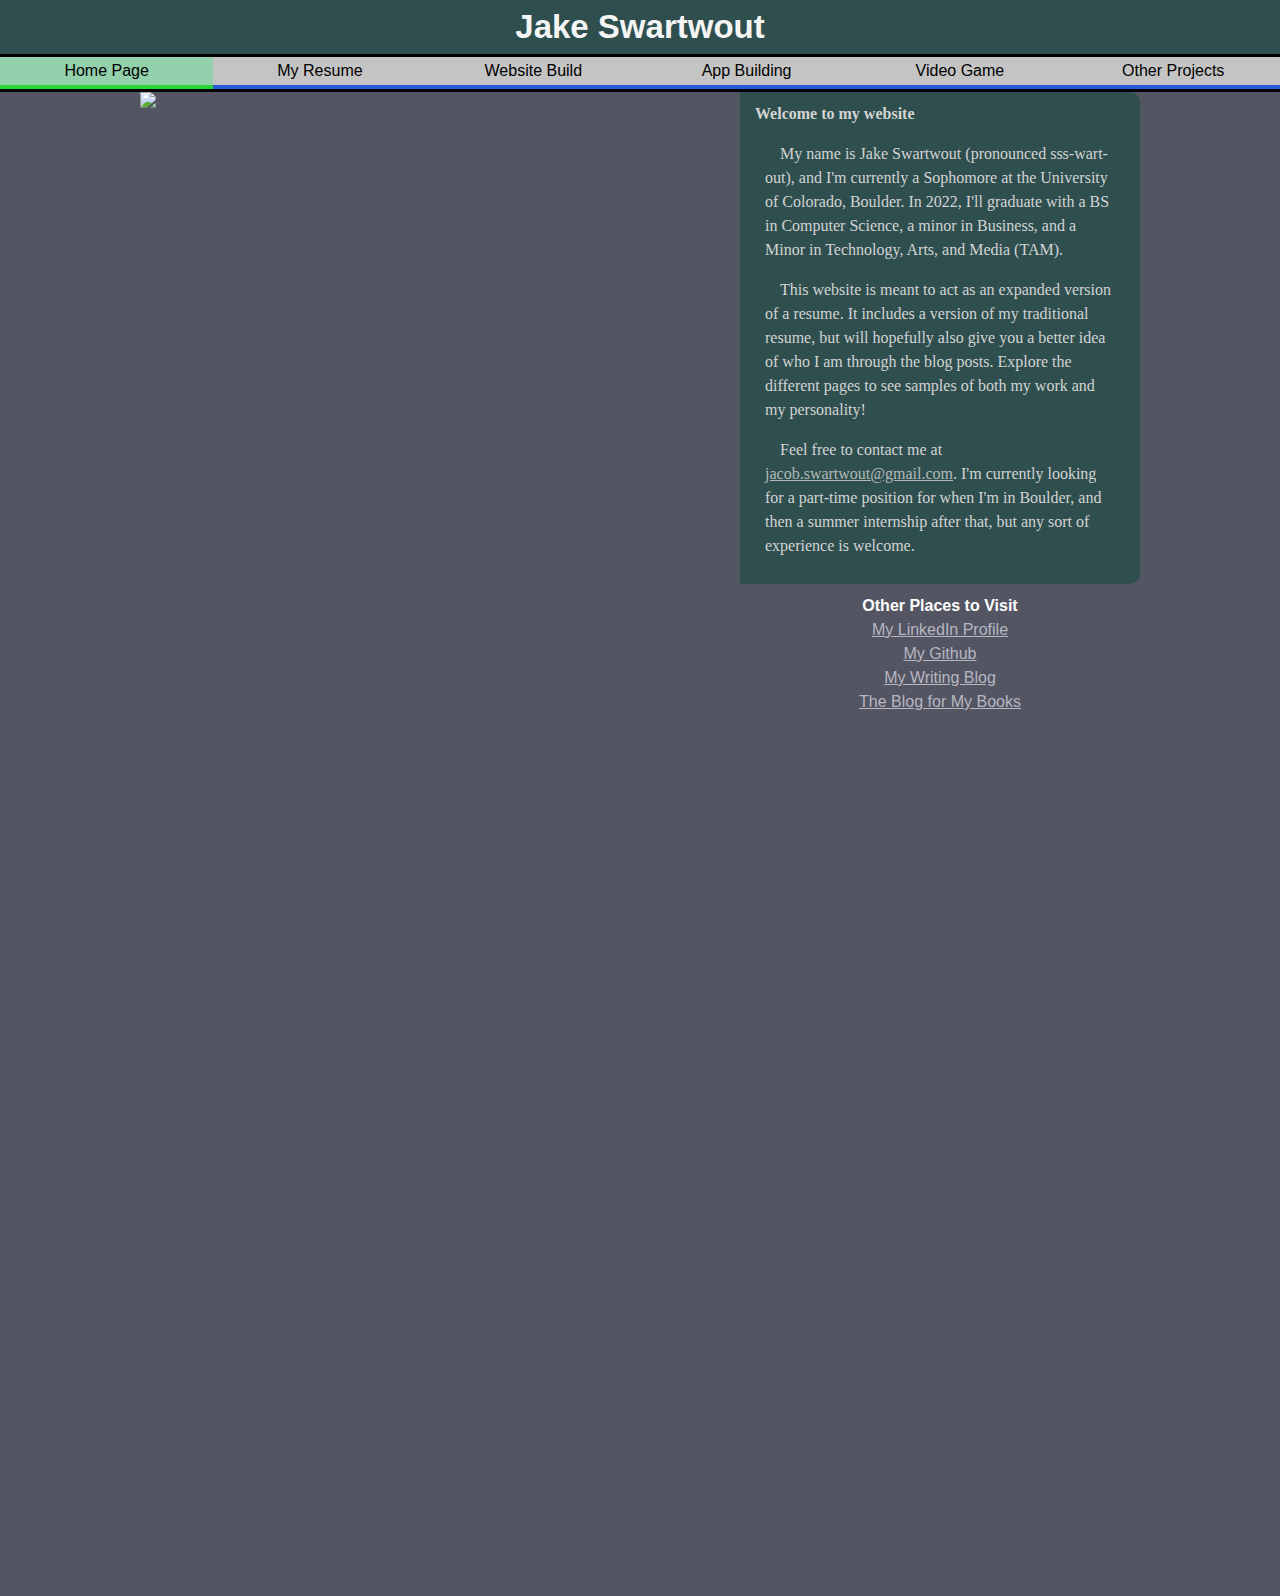
==== index.html @ fa538b1d "Efficient Styling" ====
﻿<!DOCTYPE html>
<!-- merge index-->
<html lang="en" xmlns="http://www.w3.org/1999/xhtml">
<head>
    <meta charset="utf-8" />
    <title>Jake Swartwout</title>
    <script src="mainCode.js"></script>
    <script>
        function loadMain() {
            document.getElementById("warning").innerHTML = "";
            loadMainPics();
        }

        function setActive() {
            var link = document.getElementById("home");
            link.classList.add("active");
            link.href = "";
        }

        //make the pics
        function loadMainPics() {
            //find each line across
            var lines = document.getElementsByClassName("picsAcross");
            //go through each one
            for (var j = 0; j < lines.length; j++) {
                var sumWidths = 0.000000;
                var wrapper = lines[j];
                //tally up all of the fade divs
                pics = wrapper.getElementsByClassName("fade");
                for (var i = 0; i < pics.length; i++) {
                    //make an image to find the dimensions
                    var image = pics[i].getElementsByTagName("img")[0];
                    //get the values
                    var wide = image.width;
                    var high = image.height;
                    //add the number of widths per 1 height
                    sumWidths += wide / high;
                    image.classList.remove("pic");
                }
                //tally up all of the images
                var pics = wrapper.getElementsByClassName("pic");
                for (var i = 0; i < pics.length; i++) {
                    //get the style's width
                    var wide = getComputedStyle(pics[i]).width;
                    var high = getComputedStyle(pics[i]).height;
                    //add the number of widths per 1 height
                    sumWidths += Number(wide.substring(0, wide.length - 2)) / Number(high.substring(0, high.length - 2));
                }
                //the total width then is going to be the sum of widths per height times total height
                //so the total height should be the total width divided by the sum
                var totWide = getComputedStyle(wrapper).width;
                var totHigh = Number(totWide.substring(0, totWide.length - 2)) / sumWidths;
                //set the height to what it should be, and everything else will adjust automatically
                wrapper.style.height = totHigh + "px";
            }
        }
    </script>
    <link rel="stylesheet" type="text/css" href="indexStyle.css" />
</head>

<body onload="loadMain();"
      onresize="loadMainPics()">

    <div id="pageTopper">
        <div class="mainTopper">Jake Swartwout</div>
    </div>

    <nav id="navbar"></nav>
    <script>fillInNav(); setActive();</script>

    <div id="contentWhole">
        <div id="contentContainer">
            <div id="content">
                <div id="pictures">
                    <p id="warning" style="margin:0">The page is loading. There are a lot of pictures, just give it a moment</p>
                    <div class="picsAcross">
                        <div class="fade">
                            <img src="./images/Front Page/MeBricks.jpg" class="pic">
                            <div class="fadeText">
                                <h1>This is me</h1>
                            </div>
                        </div>
                    </div>
                    <div class="picsAcross">
                        <img src="./images/Front Page/MeSnowdog.jpg" class="pic">
                        <img src="./images/Front Page/MeSnowman.jpg" class="pic">
                        <img src="./images/Front Page/MeDoor.jpg" class="pic">
                    </div>
                    <div class="picsAcross">
                        <img src="./images/Front Page/PanoramaCrop.jpg" class="pic">
                    </div>
                    <div class="picsAcross">
                        <img src="./images/Front Page/Backlit.jpg" class="pic">
                    </div>
                </div>
            </div>
            <div id="sideDescription">
                <div id="welcome">
                    Welcome to my website
                    <div id="aboutMe">
                        <p>
                            My name is Jake Swartwout (pronounced sss-wart-out), and I'm
                            currently a Sophomore at the University of Colorado, Boulder.
                            In 2022, I'll graduate with a BS in Computer Science, a
                            minor in Business, and a Minor in Technology, Arts, and Media (TAM).
                        </p>
                        <p>
                            This website is meant to act as an expanded version of a resume.
                            It includes a version of my traditional resume, but will
                            hopefully also give you a better idea of who I am through the blog posts.
                            Explore the different pages to see samples of both my work and my personality!
                        </p>
                        <p>
                            Feel free to contact me at <a href="mailto:jacob.swartwout@gmail.com" style="text-decoration:underline; opacity: .8; color: inherit;">jacob.swartwout@gmail.com</a>.
                            I'm currently looking for a part-time position for when I'm in Boulder,
                            and then a summer internship after that, but any sort of experience is welcome.
                        </p>
                    </div>
                </div>
                <div id="sideBar"></div>
            </div>
        </div>
    </div>
    <br />
    <div id="bottomBar"></div>
    <script>addBottomBar(); fillInSideBar();</script>
</body>
</html>
---- indexStyle.css ----
﻿@import url("navBarStyle.css");

body {
    font-family: Arial;
    text-align: left;
    background-color: #535563;
    margin: 0px;
}


#pageTopper {
    background-color: darkslategrey;
    padding: 8px;
    overflow: auto;
    font-weight: bold;
}

.mainTopper {
    font-size: 33px;
    text-align: center;
    color: whitesmoke;
}

.underTopper {
    font-size: 20px;
    text-align: center;
    color: lightgrey;
}

#contentContainer {
    max-width: 1000px;
    margin: 0 auto;
    overflow: auto;
}

#content {
    float: left;
    width: 60%;
}


#welcome {
    font-family: Bahnschrift;
    font-weight: bold;
    color: lightgray;
    padding: 10px 15px;
    margin: 0 auto;
    background-color: darkslategray;
    border-radius: 0 10px 10px 0;
}

    #welcome p {
        text-indent: 15px;
        padding: 0 10px;
        font-weight: normal;
    }



#sideDescription {
    float: right;
    width: 40%;
    line-height: 150%;
    color: white;
}

a:link, a:visited {
    color: #b6b7c1;
}

a:hover {
    color: #d7daea;
}

#sideBar {
    text-align: center;
    margin: auto;
    width: unset;
    padding-top: 10px;
}

@media (max-width: 750px) {
    #content {
        float: none;
        width: 100%;
    }

    #sideDescription{
        float: none;
        width: 100%;
    }

    #welcome {
        border-radius: 0 0 10px 10px;
    }
}

.picsAcross {
    width: 100%;
    overflow: hidden;
}

img {
    float: left;
    height: 100%;
    position: relative;
}

.fadeAcross {
    width: 100%;
}

.fade {
    float: left;
    height: 100%;
    overflow: hidden;
    position: relative;
}

.fadeText {
    display: flex;
    align-items: flex-end;
    height: 100%;
    position: absolute;
    width: 100%;
}

    .fadeText h1 {
        opacity: 0;
        transition: .5s ease;
        padding: 5px;
        width: 100%;
    }

.fade:hover .fadeText h1 {
    margin-bottom: 0px;
    opacity: 1;
    transition: .5s ease;
    background-color: rgba(66, 90, 130, .8);
}

#bottomBar {
    text-align: center;
    font-style: italic;
    font-size: 10px;
    width: 100%;
    bottom: 5px;
}
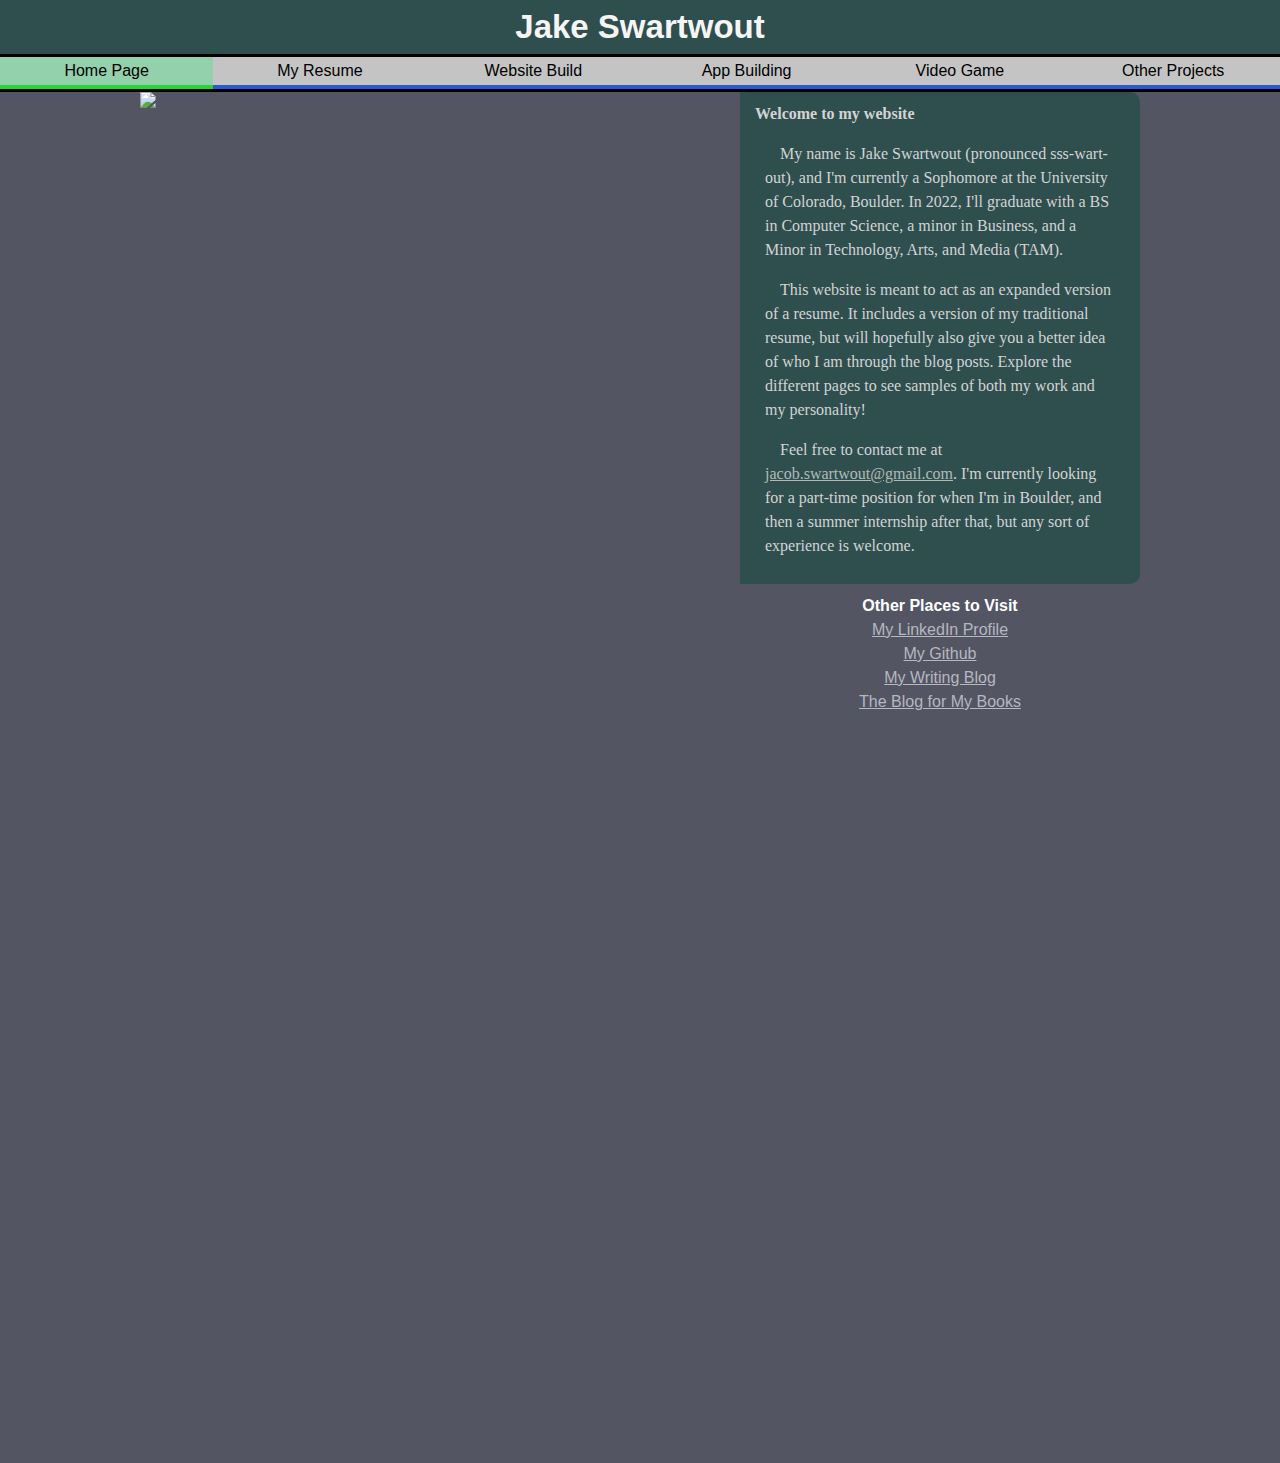
==== commit 392d2051: "Remove another picture" ====
--- a/index.html
+++ b/index.html
@@ -87,9 +87,6 @@
                         <img src="./images/Front Page/MeDoor.jpg" class="pic">
                     </div>
                     <div class="picsAcross">
-                        <img src="./images/Front Page/PanoramaCrop.jpg" class="pic">
-                    </div>
-                    <div class="picsAcross">
                         <img src="./images/Front Page/Backlit.jpg" class="pic">
                     </div>
                 </div>
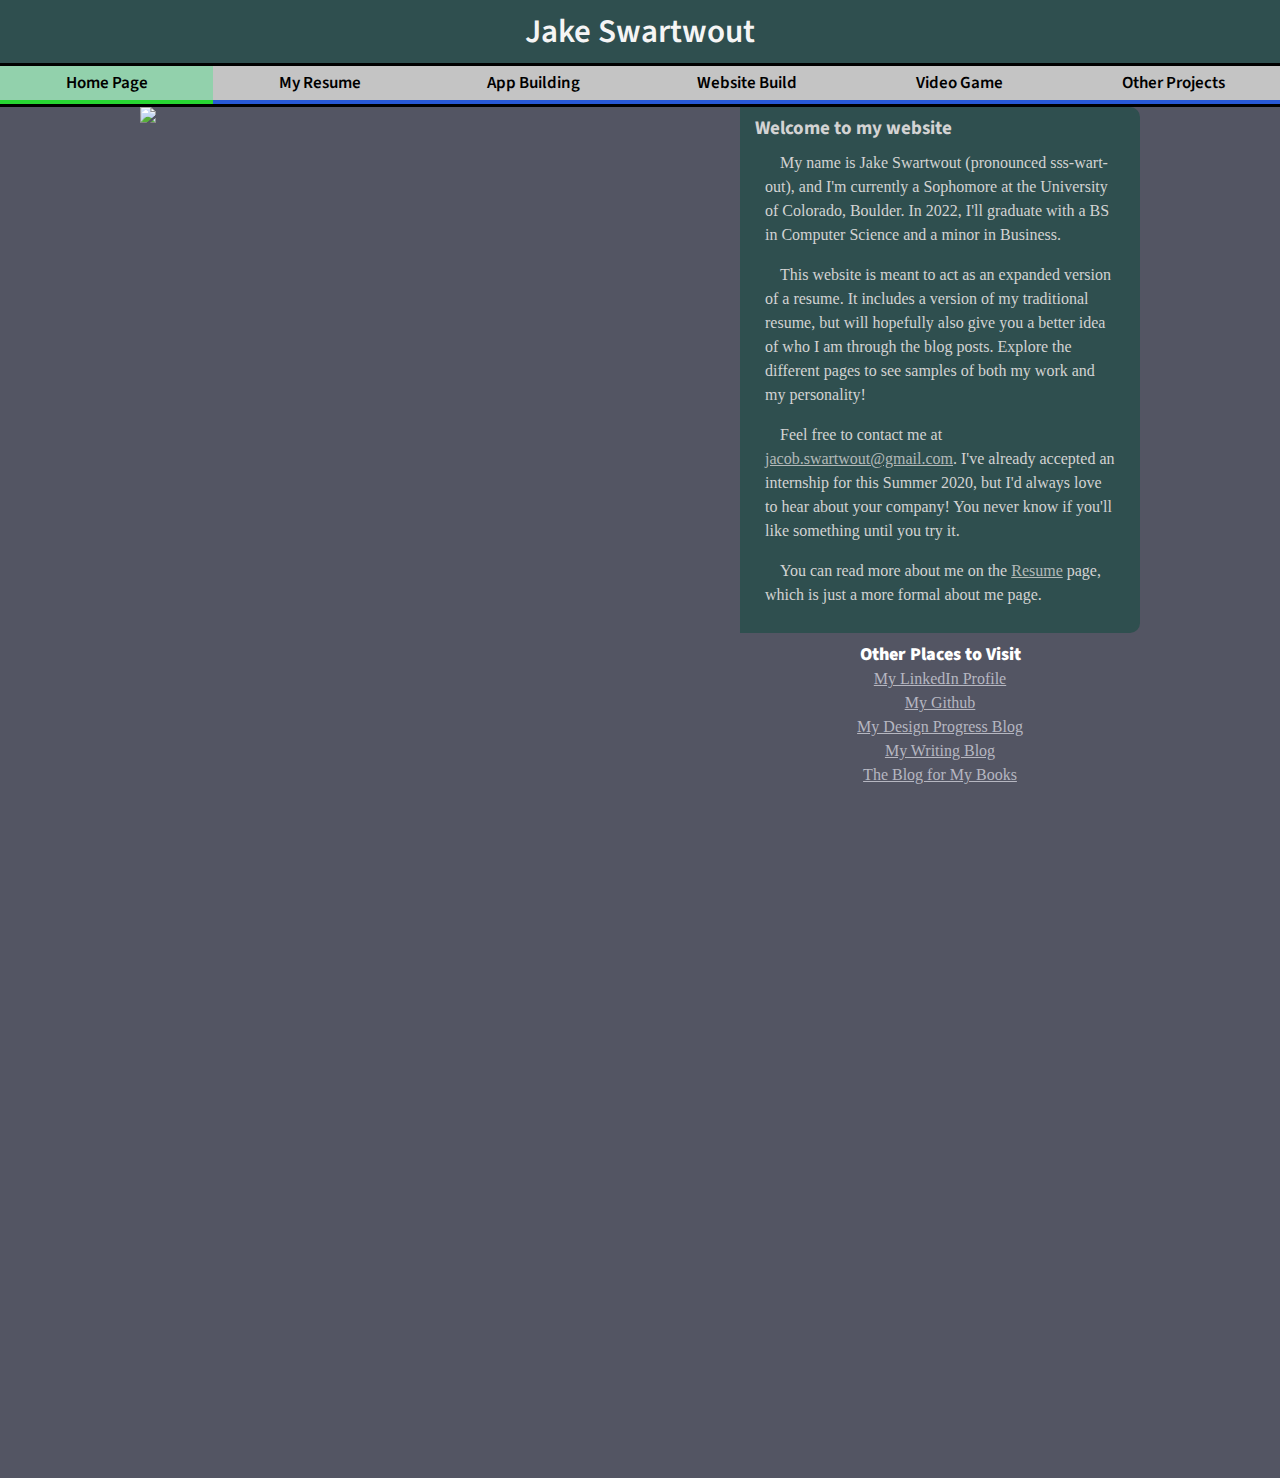
==== commit 35b504a9: "possibly adding an about me page" ====
--- a/index.html
+++ b/index.html
@@ -3,6 +3,10 @@
 <html lang="en" xmlns="http://www.w3.org/1999/xhtml">
 <head>
     <meta charset="utf-8" />
+    <!-- to make mobile devices not scale to the incorrect size-->
+    <meta name="viewport" content="width=device-width, initial-scale=1" />
+    <!-- to import the font 'Source Sans Pro' -->
+    <link href='https://fonts.googleapis.com/css?family=Source+Sans+Pro:regular,semibold' rel='stylesheet' type='text/css'>
     <title>Jake Swartwout</title>
     <script src="mainCode.js"></script>
     <script>
@@ -48,8 +52,8 @@
                 }
                 //the total width then is going to be the sum of widths per height times total height
                 //so the total height should be the total width divided by the sum
-                var totWide = getComputedStyle(wrapper).width;
-                var totHigh = Number(totWide.substring(0, totWide.length - 2)) / sumWidths;
+                var totWide = parseFloat(getComputedStyle(wrapper).width) - 1;
+                var totHigh = totWide / sumWidths;
                 //set the height to what it should be, and everything else will adjust automatically
                 wrapper.style.height = totHigh + "px";
             }
@@ -93,13 +97,13 @@
             </div>
             <div id="sideDescription">
                 <div id="welcome">
-                    Welcome to my website
+                    <div id="welcomeTitle">Welcome to my website</div>
                     <div id="aboutMe">
                         <p>
                             My name is Jake Swartwout (pronounced sss-wart-out), and I'm
                             currently a Sophomore at the University of Colorado, Boulder.
-                            In 2022, I'll graduate with a BS in Computer Science, a
-                            minor in Business, and a Minor in Technology, Arts, and Media (TAM).
+                            In 2022, I'll graduate with a BS in Computer Science and a
+                            minor in Business.
                         </p>
                         <p>
                             This website is meant to act as an expanded version of a resume.
@@ -109,8 +113,13 @@
                         </p>
                         <p>
                             Feel free to contact me at <a href="mailto:jacob.swartwout@gmail.com" style="text-decoration:underline; opacity: .8; color: inherit;">jacob.swartwout@gmail.com</a>.
-                            I'm currently looking for a part-time position for when I'm in Boulder,
-                            and then a summer internship after that, but any sort of experience is welcome.
+                            I've already accepted an internship for this Summer 2020, but I'd always love to hear
+                            about your company! You never know if you'll like something until you try it.
+                        </p>
+                        <p>
+                            You can read more about me on the
+                            <a href="resume.html" style="text-decoration:underline; opacity: .8; color: inherit;">Resume</a>
+                            page, which is just a more formal about me page.
                         </p>
                     </div>
                 </div>
--- a/indexStyle.css
+++ b/indexStyle.css
@@ -1,4 +1,9 @@
 ﻿@import url("navBarStyle.css");
+
+@viewport {
+    width: device-width;
+    zoom: 1.0;
+}
 
 body {
     font-family: Arial;
@@ -12,13 +17,14 @@
     background-color: darkslategrey;
     padding: 8px;
     overflow: auto;
-    font-weight: bold;
+    font-family: 'Source Sans Pro';
 }
 
 .mainTopper {
     font-size: 33px;
     text-align: center;
     color: whitesmoke;
+    font-weight: 600;
 }
 
 .underTopper {
@@ -53,8 +59,13 @@
         text-indent: 15px;
         padding: 0 10px;
         font-weight: normal;
+        margin-top: 10px;
     }
 
+    #welcomeTitle {
+        font-family: 'Source Sans Pro';
+        font-size: 19px;
+    }
 
 
 #sideDescription {
@@ -77,6 +88,16 @@
     margin: auto;
     width: unset;
     padding-top: 10px;
+    font-family: 'Source Sans Pro';
+    font-weight: bold;
+    font-size: 18px;
+}
+
+#linksList {
+    font-family: Bahnschrift;
+    font-weight: normal;
+    font-size: 16px;
+    line-height: 24px;
 }
 
 @media (max-width: 750px) {
@@ -96,7 +117,10 @@
 }
 
 .picsAcross {
-    width: 100%;
+    width: calc(100% + 1px);
+}
+
+#pictures{
     overflow: hidden;
 }
 
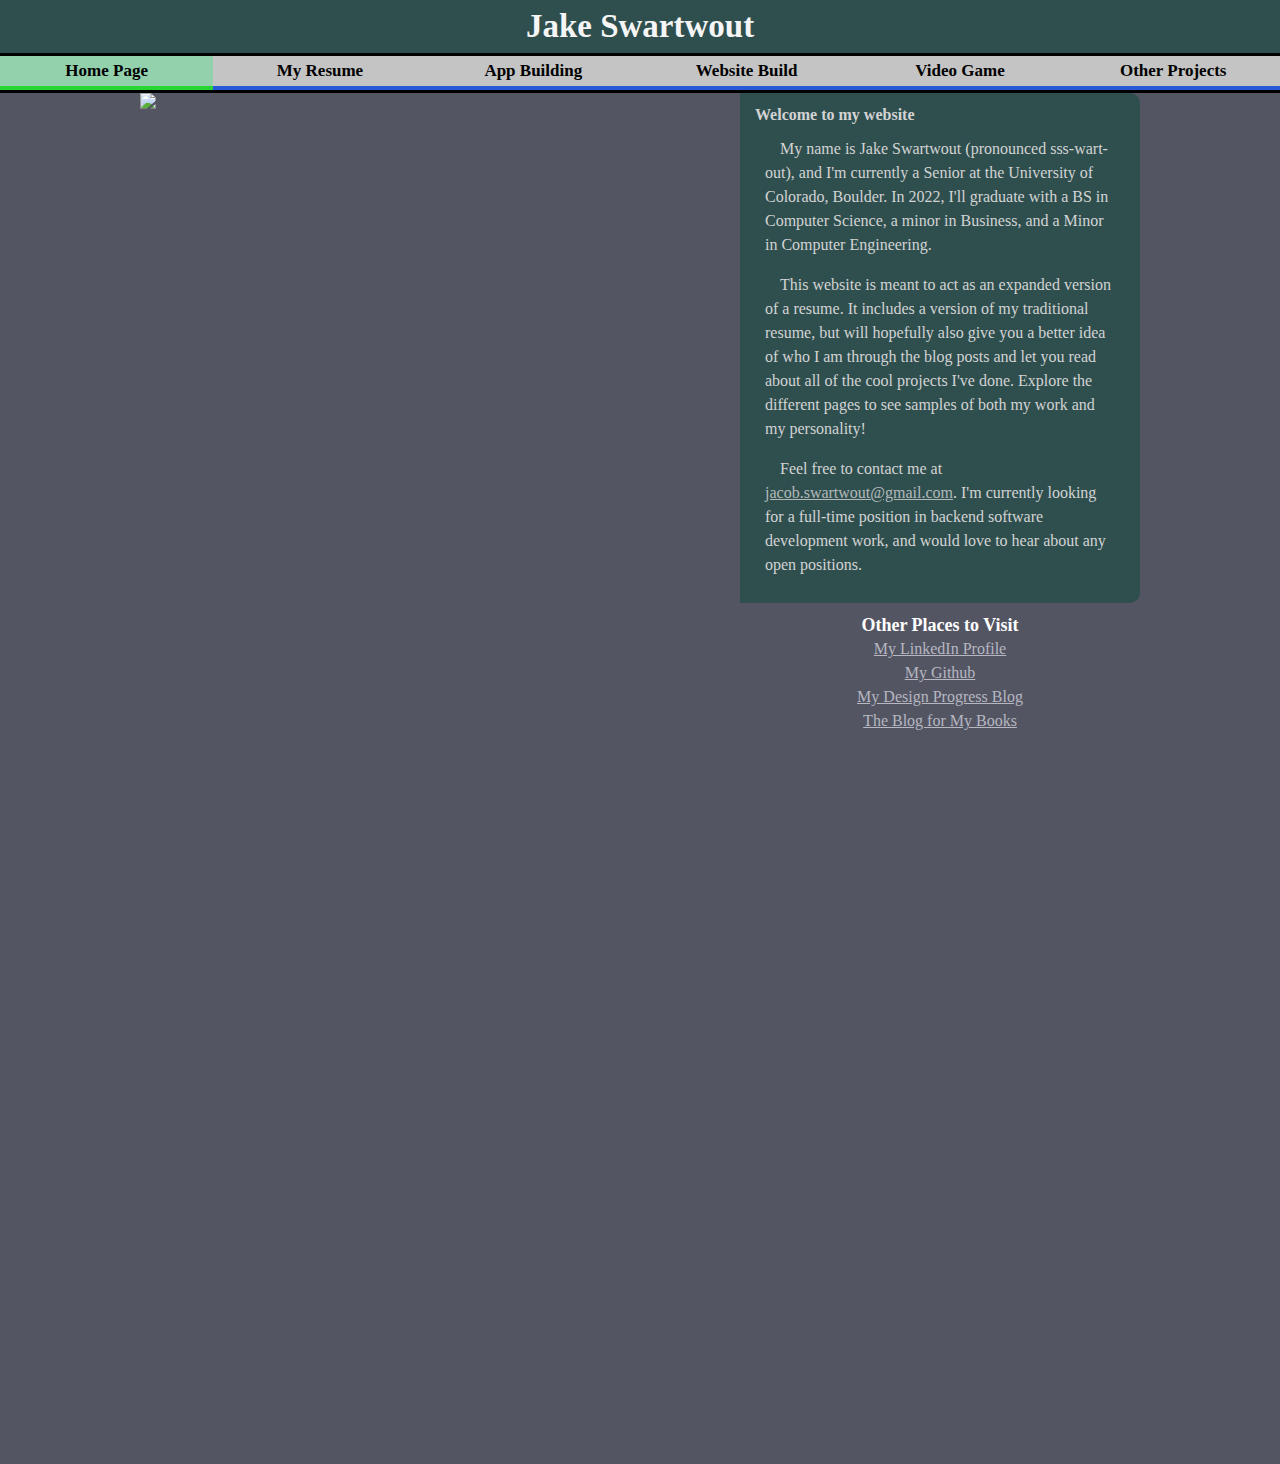
==== commit 333853ea: "updating personal details" ====
--- a/index.html
+++ b/index.html
@@ -3,10 +3,7 @@
 <html lang="en" xmlns="http://www.w3.org/1999/xhtml">
 <head>
     <meta charset="utf-8" />
-    <!-- to make mobile devices not scale to the incorrect size-->
     <meta name="viewport" content="width=device-width, initial-scale=1" />
-    <!-- to import the font 'Source Sans Pro' -->
-    <link href='https://fonts.googleapis.com/css?family=Source+Sans+Pro:regular,semibold' rel='stylesheet' type='text/css'>
     <title>Jake Swartwout</title>
     <script src="mainCode.js"></script>
     <script>
@@ -97,29 +94,24 @@
             </div>
             <div id="sideDescription">
                 <div id="welcome">
-                    <div id="welcomeTitle">Welcome to my website</div>
+                    Welcome to my website
                     <div id="aboutMe">
                         <p>
                             My name is Jake Swartwout (pronounced sss-wart-out), and I'm
-                            currently a Sophomore at the University of Colorado, Boulder.
-                            In 2022, I'll graduate with a BS in Computer Science and a
-                            minor in Business.
+                            currently a Senior at the University of Colorado, Boulder.
+                            In 2022, I'll graduate with a BS in Computer Science, a
+                            minor in Business, and a Minor in Computer Engineering.
                         </p>
                         <p>
                             This website is meant to act as an expanded version of a resume.
                             It includes a version of my traditional resume, but will
-                            hopefully also give you a better idea of who I am through the blog posts.
+                            hopefully also give you a better idea of who I am through the blog posts
+                            and let you read about all of the cool projects I've done.
                             Explore the different pages to see samples of both my work and my personality!
                         </p>
                         <p>
                             Feel free to contact me at <a href="mailto:jacob.swartwout@gmail.com" style="text-decoration:underline; opacity: .8; color: inherit;">jacob.swartwout@gmail.com</a>.
-                            I've already accepted an internship for this Summer 2020, but I'd always love to hear
-                            about your company! You never know if you'll like something until you try it.
-                        </p>
-                        <p>
-                            You can read more about me on the
-                            <a href="resume.html" style="text-decoration:underline; opacity: .8; color: inherit;">Resume</a>
-                            page, which is just a more formal about me page.
+                            I'm currently looking for a full-time position in backend software development work, and would love to hear about any open positions.
                         </p>
                     </div>
                 </div>
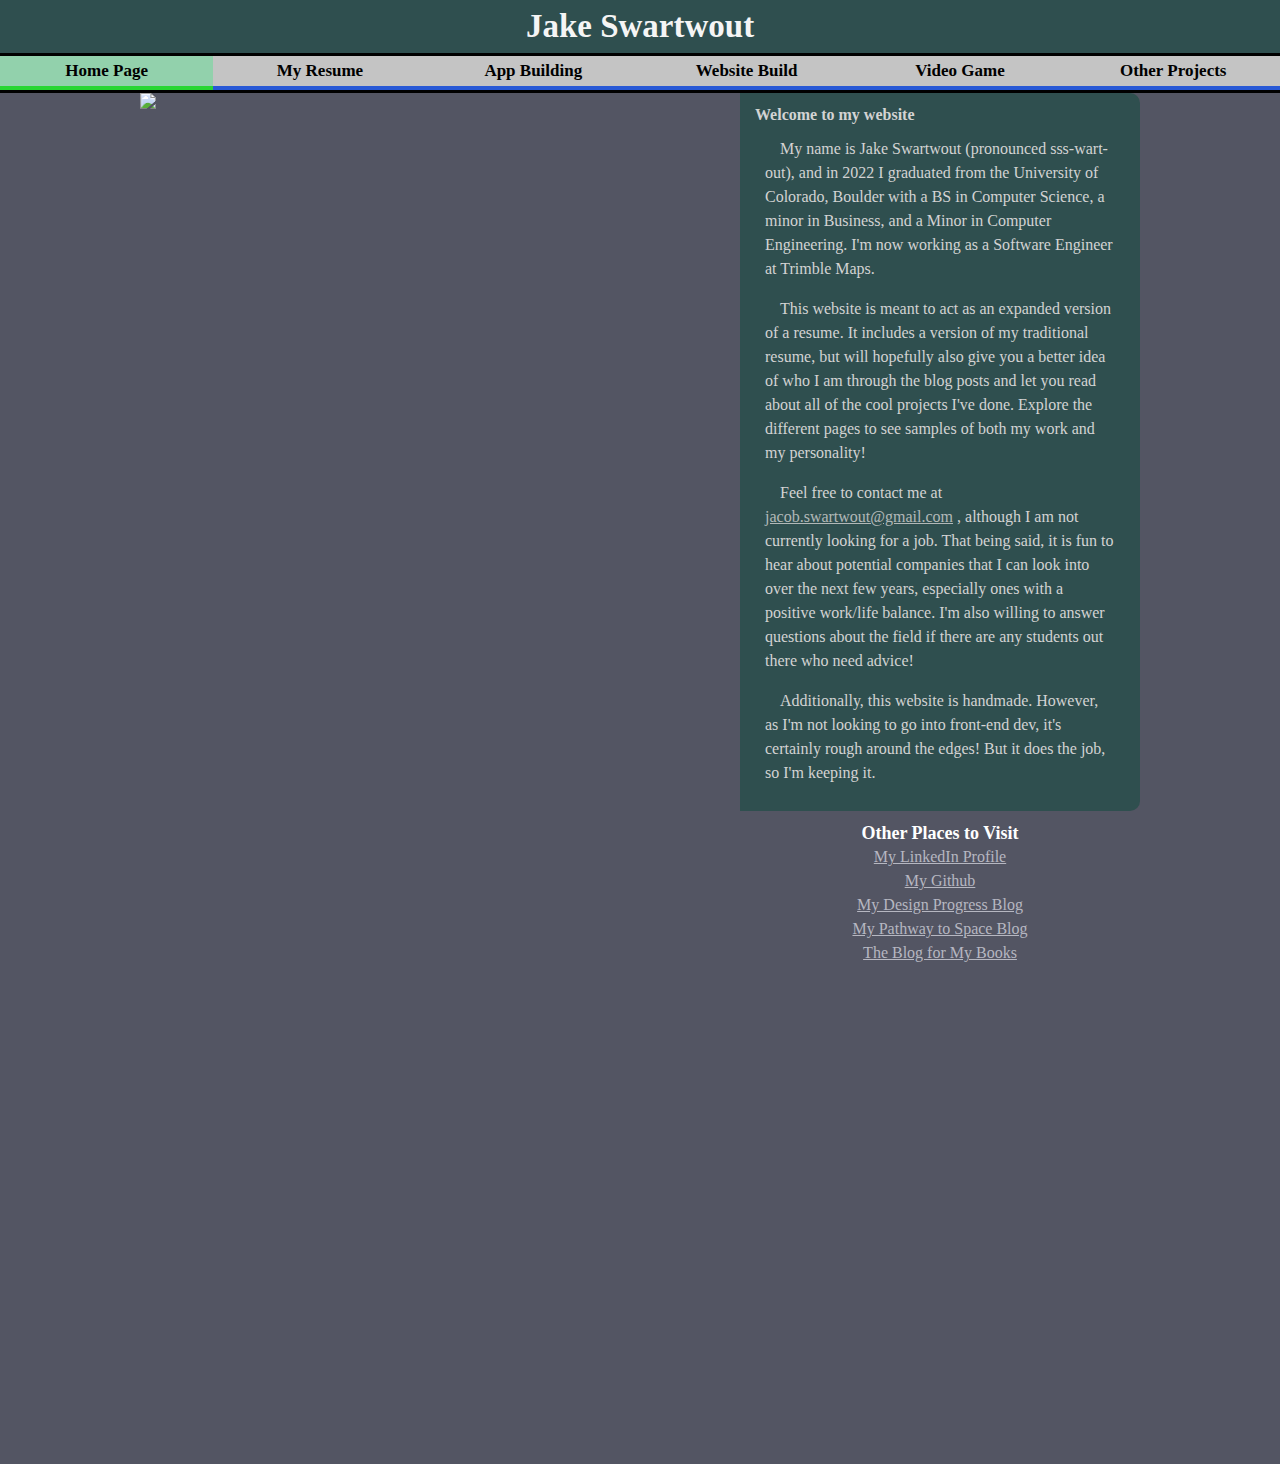
==== commit 11194241: "graduated, and writing about gravity sim" ====
--- a/index.html
+++ b/index.html
@@ -97,10 +97,10 @@
                     Welcome to my website
                     <div id="aboutMe">
                         <p>
-                            My name is Jake Swartwout (pronounced sss-wart-out), and I'm
-                            currently a Senior at the University of Colorado, Boulder.
-                            In 2022, I'll graduate with a BS in Computer Science, a
+                            My name is Jake Swartwout (pronounced sss-wart-out), and in 2022 I
+                            graduated from the University of Colorado, Boulder with a BS in Computer Science, a
                             minor in Business, and a Minor in Computer Engineering.
+                            I'm now working as a Software Engineer at Trimble Maps.
                         </p>
                         <p>
                             This website is meant to act as an expanded version of a resume.
@@ -110,8 +110,15 @@
                             Explore the different pages to see samples of both my work and my personality!
                         </p>
                         <p>
-                            Feel free to contact me at <a href="mailto:jacob.swartwout@gmail.com" style="text-decoration:underline; opacity: .8; color: inherit;">jacob.swartwout@gmail.com</a>.
-                            I'm currently looking for a full-time position in backend software development work, and would love to hear about any open positions.
+                            Feel free to contact me at
+                            <a href="mailto:jacob.swartwout@gmail.com" style="text-decoration:underline; opacity: .8; color: inherit;">jacob.swartwout@gmail.com</a>
+                            , although I am not currently looking for a job. That being said, it is fun to hear about potential companies
+                            that I can look into over the next few years, especially ones with a positive work/life balance.
+                            I'm also willing to answer questions about the field if there are any students out there who need advice!
+                        </p>
+                        <p>
+                            Additionally, this website is handmade. However, as I'm not looking to go into front-end dev, it's 
+                            certainly rough around the edges! But it does the job, so I'm keeping it.
                         </p>
                     </div>
                 </div>
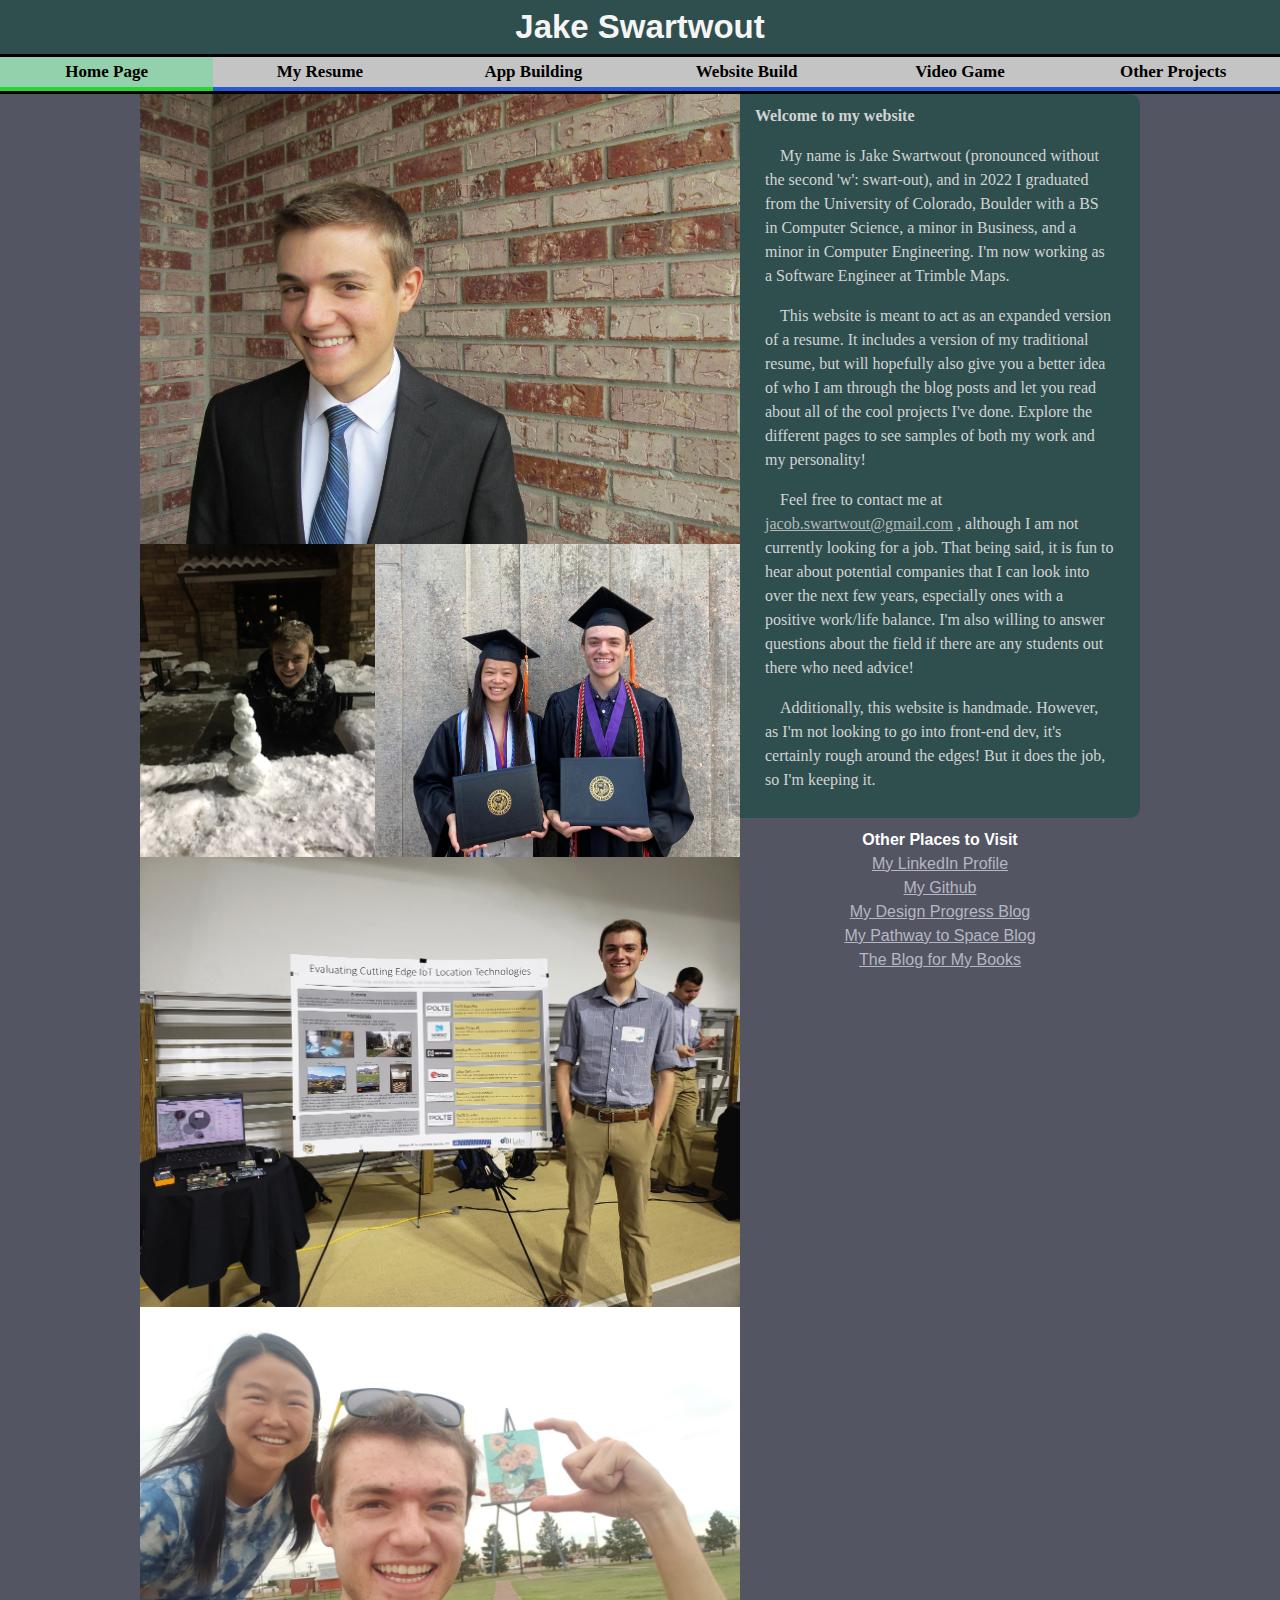
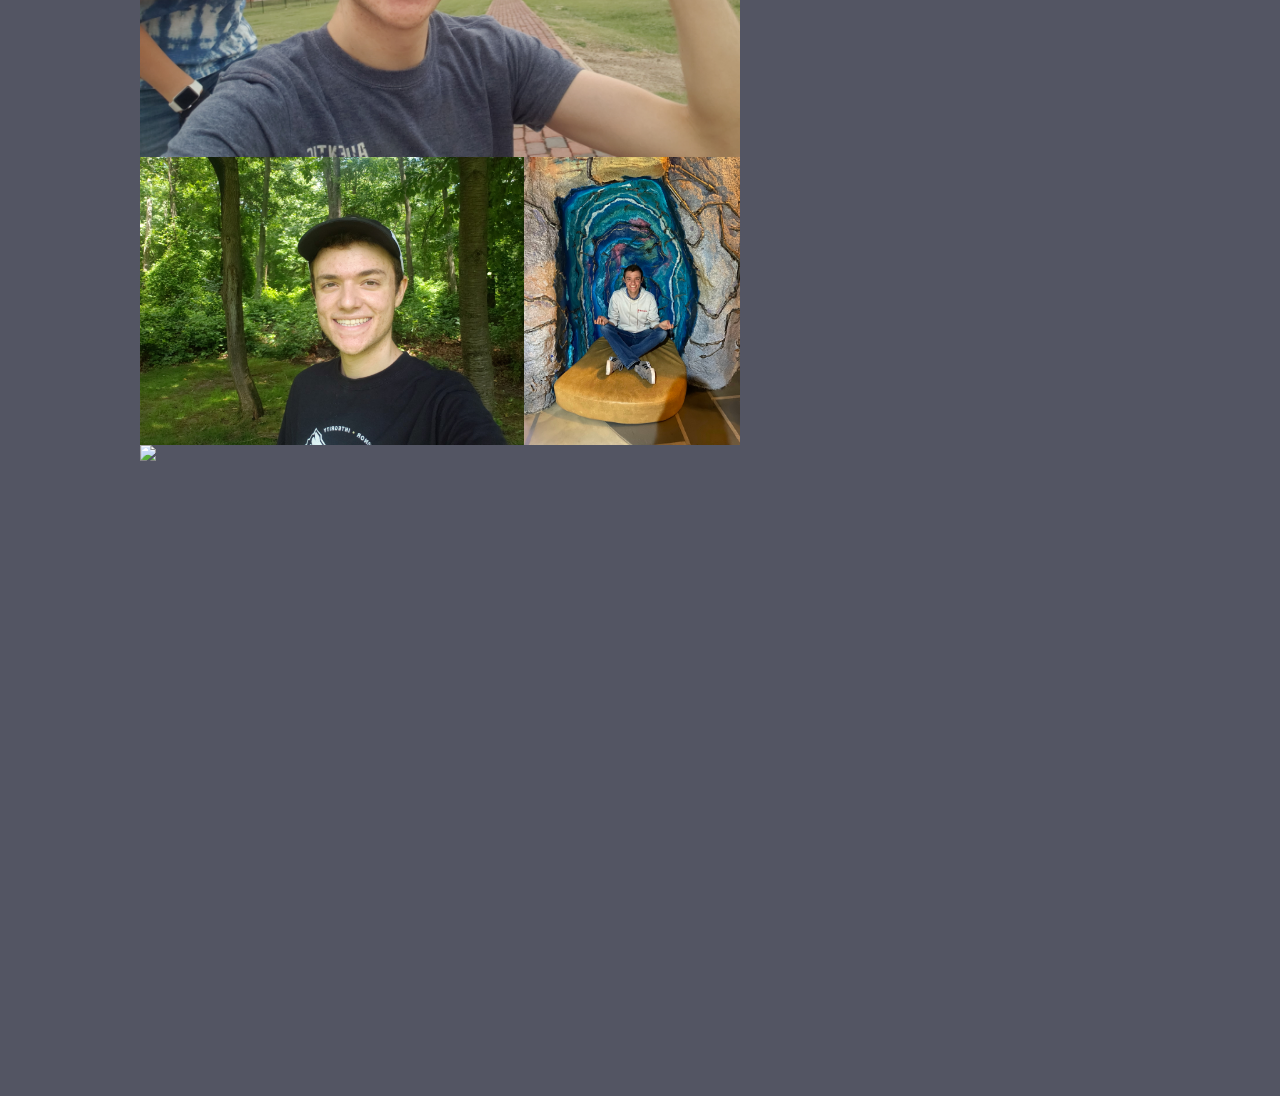
==== commit 554e42bf: "Updating images on front page" ====
--- a/index.html
+++ b/index.html
@@ -76,19 +76,43 @@
                     <p id="warning" style="margin:0">The page is loading. There are a lot of pictures, just give it a moment</p>
                     <div class="picsAcross">
                         <div class="fade">
-                            <img src="./images/Front Page/MeBricks.jpg" class="pic">
+                            <img src="./images/Front Page/me_bricks.jpg" class="pic">
                             <div class="fadeText">
                                 <h1>This is me</h1>
                             </div>
                         </div>
                     </div>
                     <div class="picsAcross">
-                        <img src="./images/Front Page/MeSnowdog.jpg" class="pic">
-                        <img src="./images/Front Page/MeSnowman.jpg" class="pic">
-                        <img src="./images/Front Page/MeDoor.jpg" class="pic">
+                        <img src="./images/Front Page/me_snowman.jpg" class="pic">
+                        <div class="fade">
+                            <img src="./images/Front Page/graduation.jpg" class="pic">
+                            <div class="fadeText">
+                                <h2>CU Boulder, May '22</h2>
+                            </div>
+                        </div>
                     </div>
                     <div class="picsAcross">
-                        <img src="./images/Front Page/Backlit.jpg" class="pic">
+                        <div class="fade">
+                            <img src="./images/Front Page/capstone_expo_blurred.jpg" class="pic">
+                            <div class="fadeText">
+                                <h3>CS Senior Capstone Expo 2022</h3>
+                            </div>
+                        </div>
+                    </div>
+                    <div class="picsAcross">
+                        <div class="fade">
+                            <img src="./images/Front Page/giant_easel.jpg" class="pic">
+                            <div class="fadeText">
+                                <h3>A roadtrip to the World's Largest Easel</h3>
+                            </div>
+                        </div>
+                    </div>
+                    <div class="picsAcross">
+                        <img src="./images/Front Page/me_forest.jpg" class="pic">
+                        <img src="./images/Front Page/meow_wolf.jpg" class="pic">
+                    </div>
+                    <div class="picsAcross">
+                        <img src="./images/Front Page/backlit.jpg" class="pic">
                     </div>
                 </div>
             </div>
@@ -97,9 +121,9 @@
                     Welcome to my website
                     <div id="aboutMe">
                         <p>
-                            My name is Jake Swartwout (pronounced sss-wart-out), and in 2022 I
+                            My name is Jake Swartwout (pronounced without the second 'w': swart-out), and in 2022 I
                             graduated from the University of Colorado, Boulder with a BS in Computer Science, a
-                            minor in Business, and a Minor in Computer Engineering.
+                            minor in Business, and a minor in Computer Engineering.
                             I'm now working as a Software Engineer at Trimble Maps.
                         </p>
                         <p>
--- a/indexStyle.css
+++ b/indexStyle.css
@@ -17,14 +17,13 @@
     background-color: darkslategrey;
     padding: 8px;
     overflow: auto;
-    font-family: 'Source Sans Pro';
+    font-weight: bold;
 }
 
 .mainTopper {
     font-size: 33px;
     text-align: center;
     color: whitesmoke;
-    font-weight: 600;
 }
 
 .underTopper {
@@ -59,13 +58,8 @@
         text-indent: 15px;
         padding: 0 10px;
         font-weight: normal;
-        margin-top: 10px;
     }
 
-    #welcomeTitle {
-        font-family: 'Source Sans Pro';
-        font-size: 19px;
-    }
 
 
 #sideDescription {
@@ -88,16 +82,6 @@
     margin: auto;
     width: unset;
     padding-top: 10px;
-    font-family: 'Source Sans Pro';
-    font-weight: bold;
-    font-size: 18px;
-}
-
-#linksList {
-    font-family: Bahnschrift;
-    font-weight: normal;
-    font-size: 16px;
-    line-height: 24px;
 }
 
 @media (max-width: 750px) {
@@ -149,14 +133,14 @@
     width: 100%;
 }
 
-    .fadeText h1 {
+    .fadeText :is(h1,h2,h3,h4) {
         opacity: 0;
         transition: .5s ease;
         padding: 5px;
         width: 100%;
     }
 
-.fade:hover .fadeText h1 {
+.fade:hover .fadeText :is(h1,h2,h3,h4) {
     margin-bottom: 0px;
     opacity: 1;
     transition: .5s ease;
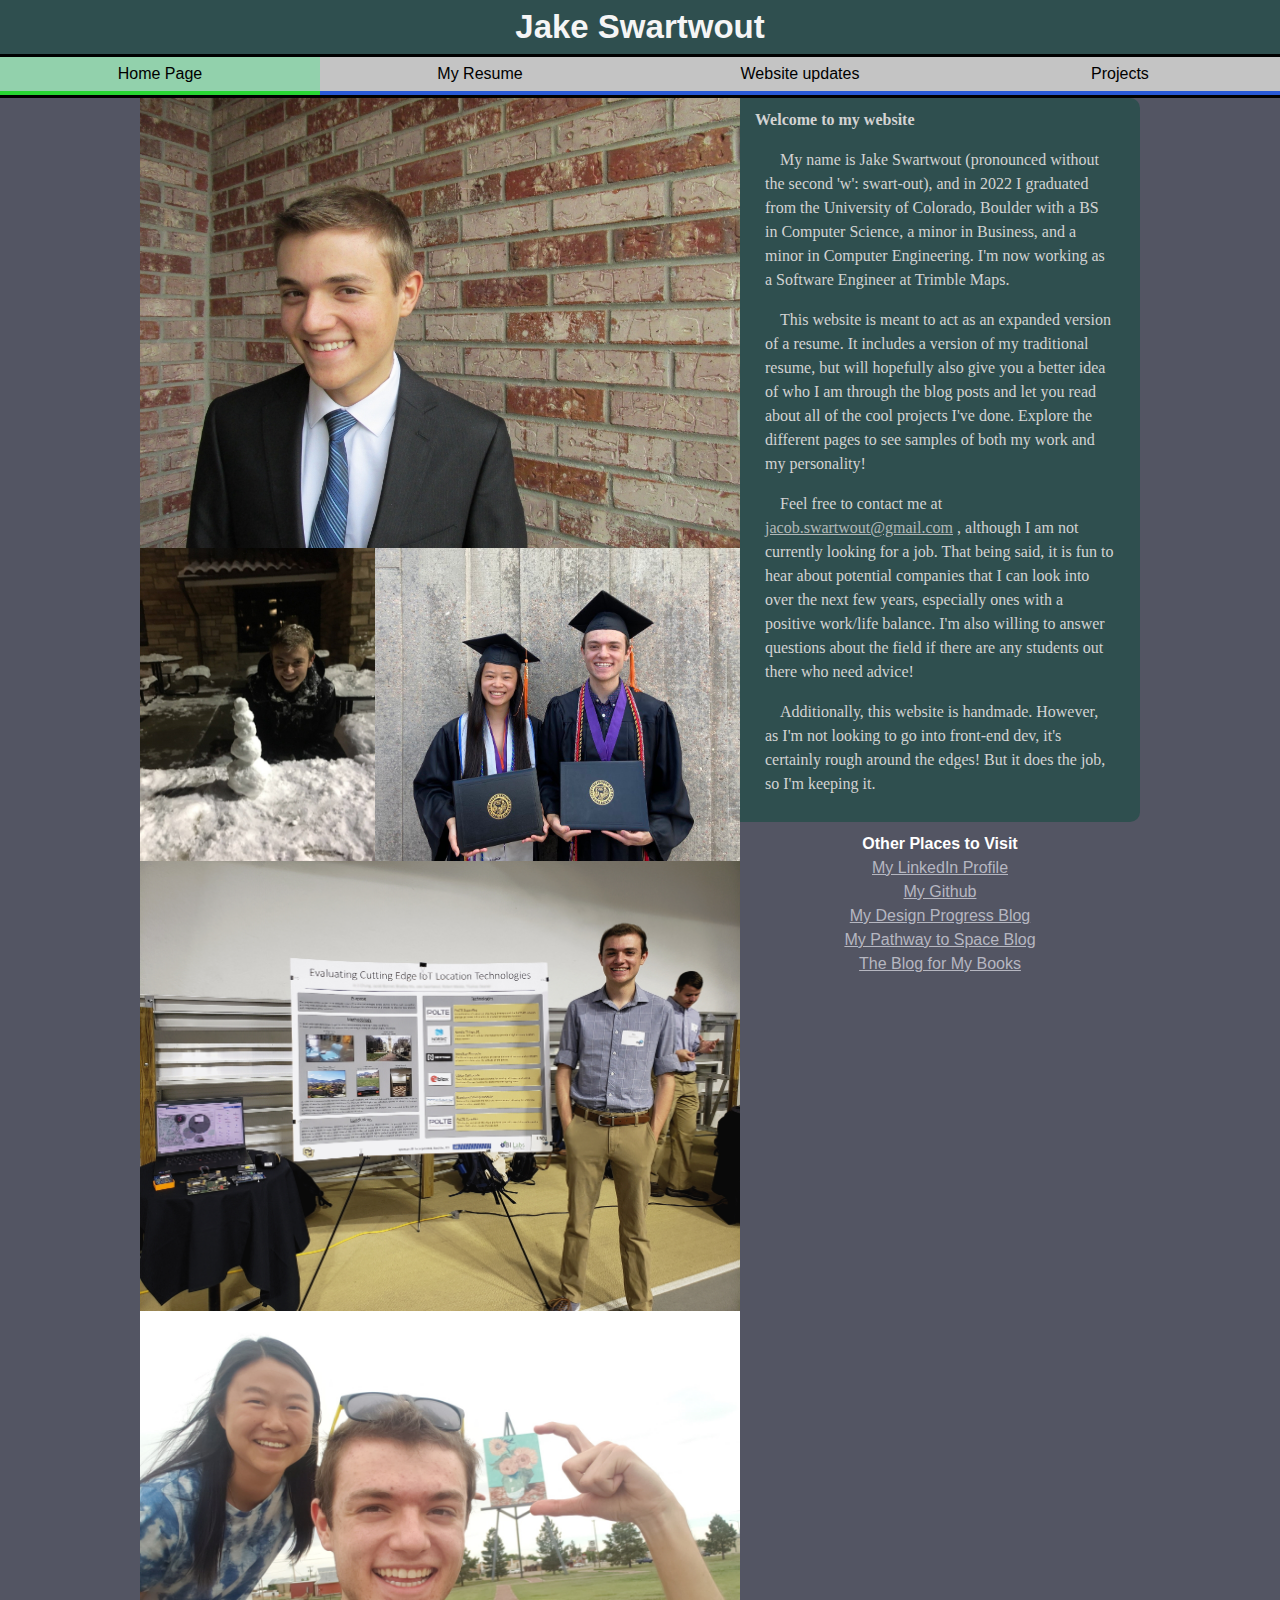
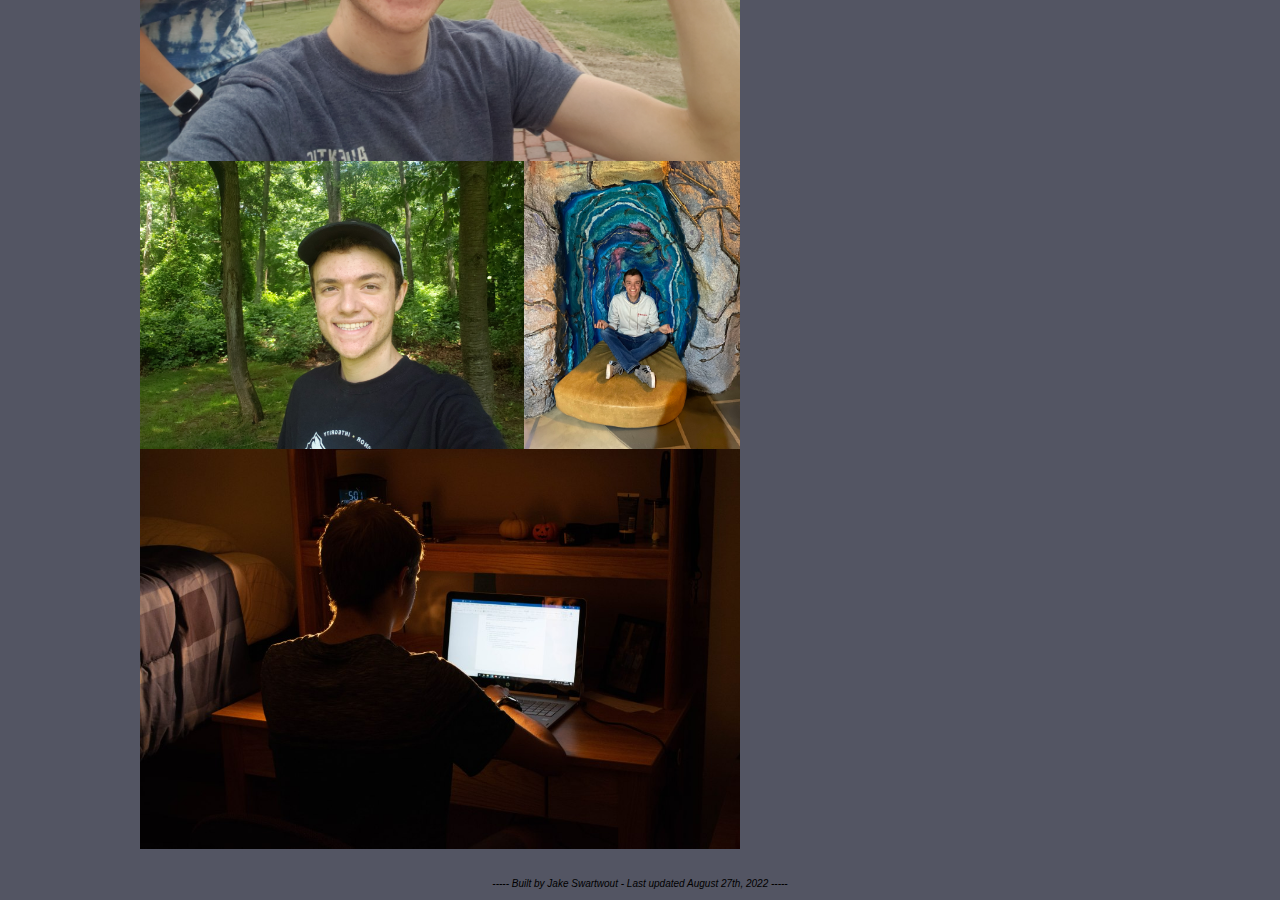
==== commit 4ecb3cab: "minor changes since git doesn't recognize renaming to lowercase" ====
--- a/index.html
+++ b/index.html
@@ -112,7 +112,7 @@
                         <img src="./images/Front Page/meow_wolf.jpg" class="pic">
                     </div>
                     <div class="picsAcross">
-                        <img src="./images/Front Page/backlit.jpg" class="pic">
+                        <img src="./images/Front Page/backlit_typing.jpg" class="pic">
                     </div>
                 </div>
             </div>
